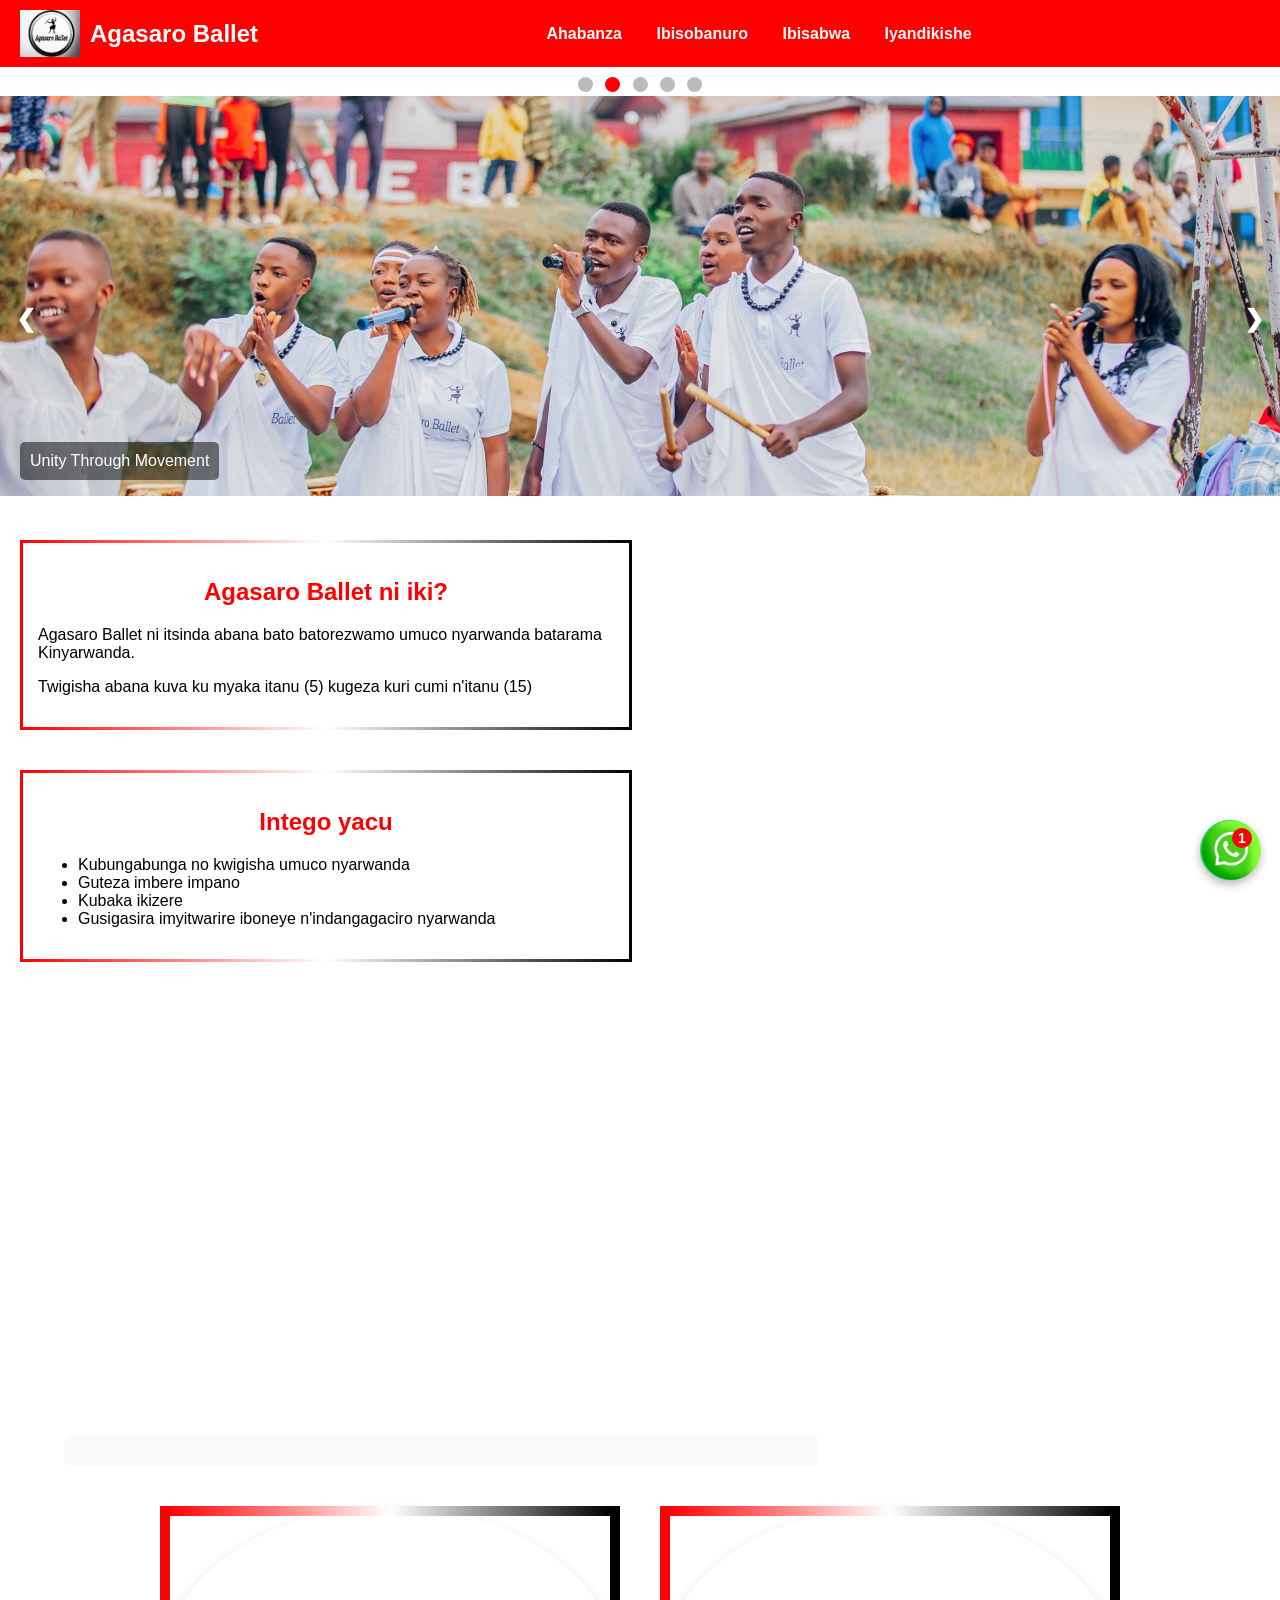
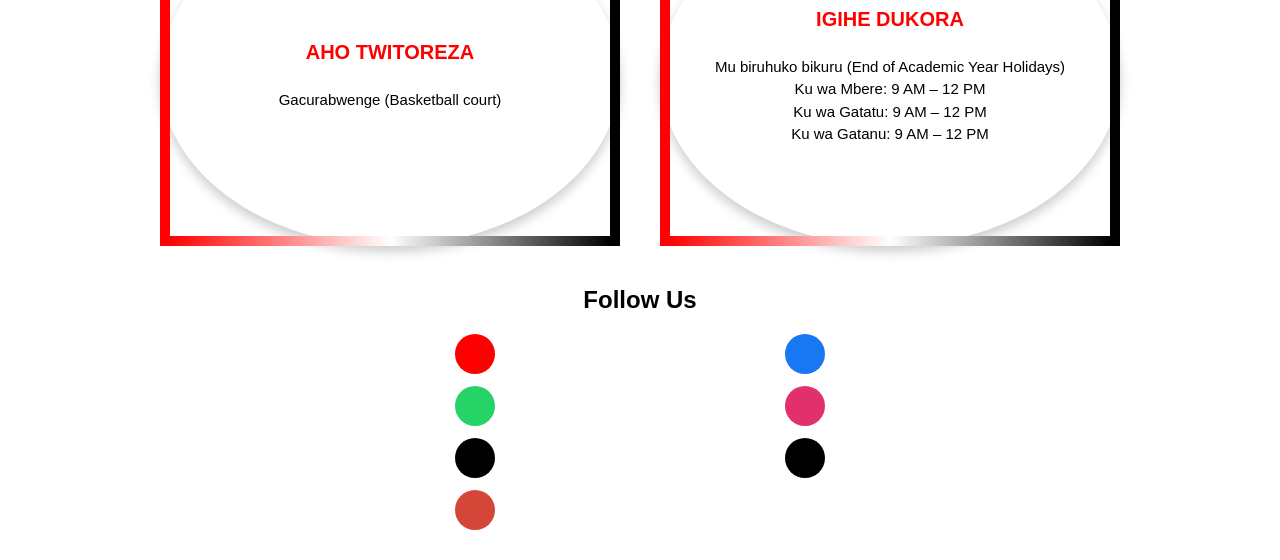
==== index.html @ f687e21c "Add files via upload" ====
<!DOCTYPE html>
<html lang="en">
<head>
  <meta charset="UTF-8">
  <title>Agasaro Ballet</title>
  <link rel="stylesheet" href="style-home.css">
  <script src="script.js" defer></script>
</head>
<body>
  <!-- Header -->
  <header>
    <img src="logo.jpg" alt="Agasaro Ballet Logo" class="logo">
    <h1>Agasaro Ballet</h1>
    <nav>
      <a href="index.html">Ahabanza</a>
      <a href="about.html">Ibisobanuro</a>
      <a href="requirements.html">Ibisabwa</a>
      <a href="register.html">Iyandikishe</a>
    </nav>

  </header>

  <!-- Slideshow -->
   <section class="slideshow">
  <!-- Slides here (same as before) -->

  <!-- Next/prev buttons -->
  <a class="prev" onclick="plusSlides(-1)">&#10094;</a>
  <a class="next" onclick="plusSlides(1)">&#10095;</a>

  <!-- Dots -->
  <div class="dots">
    <span class="dot" onclick="currentSlide(1)"></span>
    <span class="dot" onclick="currentSlide(2)"></span>
    <span class="dot" onclick="currentSlide(3)"></span>
    <span class="dot" onclick="currentSlide(4)"></span>
    <span class="dot" onclick="currentSlide(5)"></span>
  </div>
    <div class="slide fade">
      <img src="slide1.jpg" alt="Dance 1">
      <div class="text">Traditional Rwandan Dance</div>
    </div>
    <div class="slide fade">
      <img src="slide2.jpg" alt="Dance 2">
      <div class="text">Unity Through Movement</div>
    </div>
    <div class="slide fade">
      <img src="slide3.jpg" alt="Dance 3">
      <div class="text">Cultural Preservation</div>
    </div>
    <div class="slide fade">
      <img src="slide4.jpg" alt="Dance 4">
      <div class="text">Joyful Performances</div>
    </div>
    <div class="slide fade">
      <img src="slide5.jpg" alt="Dance 5">
      <div class="text">Agasaro Ballet Spirit</div>
    </div>
  </section>

  <!-- Description -->
  <section class="description">
    <h2>Agasaro Ballet ni iki?</h2>
    <p>Agasaro Ballet ni itsinda abana bato batorezwamo umuco nyarwanda batarama Kinyarwanda.</p>
    <p>Twigisha abana kuva ku myaka itanu (5) kugeza kuri cumi n'itanu (15)</p>
  </section>

  <!-- Mission -->
  <section class="mission">
    <h2>Intego yacu</h2>
    <ul>
      <li>Kubungabunga no kwigisha umuco nyarwanda</li>
      <li>Guteza imbere impano</li>
      <li>Kubaka ikizere</li>
      <li>Gusigasira imyitwarire iboneye n'indangagaciro nyarwanda</li>
    </ul>
  </section>
  <!-- Calendar Section -->
<div class="calendar">
  <iframe src="https://calendar.google.com/calendar/embed?src=agasaroballet2023@gmail.com&ctz=Africa%2FKigali"
          style="border:0" width="1200" height="400" frameborder="0" scrolling="no"></iframe>
</div>
<div class="page-container">
  <div class="slideshow">
    <!-- Slideshow content here -->
  </div>

  <div class="content-grid">
    <div class="text-boxes">
      <!-- Your two text boxes here -->
    </div>
    <div class="calendar">
      <!-- Calendar code here -->
    </div>
  </div>
</div>

 <section class="work">
  <div class="work-circle">
    <h2>Aho twitoreza</h2>
    <p>Gacurabwenge (Basketball court)</p>
  </div>

  <div class="work-circle">
    <h2>Igihe dukora</h2>
    <p>Mu biruhuko bikuru (End of Academic Year Holidays)<br>Ku wa Mbere: 9 AM – 12 PM<br>Ku wa Gatatu: 9 AM – 12 PM<br>Ku wa Gatanu: 9 AM – 12 PM</p>
  </div>
</section>
<!-- Bottom Center Social Media -->
<section class="social">
  <h2>Follow Us</h2>
  <div class="social-icons">
    <ul>
      <li><a href="https://www.youtube.com/@Agasaroballetgicumbi" target="_blank" class="icon youtube" title="Visit our YouTube channel"></a></li>
      <li><a href="https://www.facebook.com/share/19UuoQFjLX/"_blank" class="icon facebook" title="Visit our Facebook page"></a></li>
      <li><a href="https://wa.me/250784015547" target="_blank" class="icon whatsapp" title="Chat with us on WhatsApp"></a></li>
      <li><a href="https://www.instagram.com/p/DbY6efEiJM9/?igsh=MTg2djE5MTY1MWVnNw==" target="_blank" class="icon instagram" title="See our Instagram posts"></a></li>
      <li><a href="https://www.tiktok.com/@agasaro.ballet2?_r=1&_t=ZS-98RfRoWocnX" target="_blank" class="icon tiktok" title="Follow us on TikTok"></a></li>
      <li><a href="https://x.com/i/status/1876487972151001334" target="_blank" class="icon x" title="Follow us on X"></a></li>
      <!-- Email opens popup -->
      <li><a href="#" class="icon email" id="emailIcon" title="Send us an Email"></a></li>
    </ul>
  </div>
</section>

<!-- Email Popup Form -->
<div id="emailPopup" class="popup">
  <div class="popup-content">
    <span class="close-btn" id="closePopup">&times;</span>
    <h2>Contact Us</h2>
    <form id="contactForm">
      <label for="name">Your Name:</label>
      <input type="text" id="name" name="name" required>

      <label for="email">Your Email:</label>
      <input type="email" id="email" name="email" required>

      <label for="message">Message:</label>
      <textarea id="message" name="message" rows="4" required></textarea>

      <button type="submit">Send Message</button>
    </form>
  </div>
</div>

<script>
  // Open popup
  document.getElementById("emailIcon").addEventListener("click", function(e){
    e.preventDefault();
    document.getElementById("emailPopup").style.display = "block";
  });

  // Close popup
  document.getElementById("closePopup").addEventListener("click", function(){
    document.getElementById("emailPopup").style.display = "none";
  });

  // Close when clicking outside
  window.addEventListener("click", function(e){
    if(e.target == document.getElementById("emailPopup")){
      document.getElementById("emailPopup").style.display = "none";
    }
  });

  // Handle form submission
  document.getElementById("contactForm").addEventListener("submit", function(e){
    e.preventDefault();

    const name = document.getElementById("name").value;
    const email = document.getElementById("email").value;
    const message = document.getElementById("message").value;

    // Send to Google Apps Script Web App
    fetch("https://script.google.com/macros/s/AKfycbx-ej-bBxf6UEAWkW0zlvQ5H4AW6vyvWhR-fKOH6NuklZ02hHB83ifVnCuT39_sxBa8oA/exec", {
      method: "POST",
      body: JSON.stringify({ name, email, message })
    })
    .then(res => res.text())
    .then(data => {
      alert("Thank you! Your message has been sent.");
      document.getElementById("emailPopup").style.display = "none";
    })
    .catch(err => alert("Error sending message: " + err));
  });
</script>

 <a href="https://wa.me/250784015547" class="whatsapp-bubble">
  <img src="whatsapp.png" alt="WhatsApp" class="whatsapp-icon">
  <span class="badge">1</span>
</a>

  </div>
</body>
</html>
---- style-home.css ----
/* General body style */
body {
  font-family: 'Comic Sans MS', cursive, sans-serif;
  background: #fff;
  color: #000;
  margin: 0;
  padding: 0;
}

/* Header */
header {
  display: flex;
  align-items: center;
  justify-content: space-between;
  background: red;
  padding: 10px 20px;
  color: white;
}
header .logo {
  width: 60px; /* normal logo size */
  height: auto;
  margin-right: 10px;
}
header h1 {
  font-size: 24px;
  margin: 0;
  display: inline-block;
}
nav {
  flex: 1;
  text-align: center;
}
nav a {
  margin: 0 15px;
  color: white;
  text-decoration: none;
  font-weight: bold;
}
nav a:hover {
  color: black;
  background: white;
  padding: 5px 10px;
  border-radius: 5px;
}

/* Slideshow */
.slideshow {
  position: relative;
  max-width: 100%;
  margin: auto;
}
.slide {
  display: none;
}
.slide img {
  width: 100%;
  height: 400px;
  object-fit: cover;
}
.text {
  position: absolute;
  bottom: 20px;
  left: 20px;
  color: white;
  background: rgba(0,0,0,0.5);
  padding: 10px;
  border-radius: 5px;
}

/* Navigation arrows */
.prev, .next {
  cursor: pointer;
  position: absolute;
  top: 50%;
  padding: 16px;
  color: white;
  font-weight: bold;
  font-size: 24px;
  transition: 0.3s;
  user-select: none;
}
.next { right: 0; }
.prev:hover, .next:hover { background-color: rgba(0,0,0,0.6); }

/* Dots under images */
.dots {
  text-align: center;
  margin-top: 10px;
}
.dot {
  cursor: pointer;
  height: 15px;
  width: 15px;
  margin: 0 4px;
  background-color: #bbb;
  border-radius: 50%;
  display: inline-block;
}
.active, .dot:hover {
  background-color: red;
}

/* About Us & Mission side by side */
.description, .mission {
  width: 45%;
  display: inline-block;
  vertical-align: top;
  margin: 20px;
  padding: 15px;
  border: 3px solid;
  border-image: linear-gradient(to right, red, white, black) 1;
  background: #fff;
}
.description h2, .mission h2 {
  text-align: center;
  color: red;
}

/* Container for both circles */
.work {
  display: flex;
  justify-content: center;
  gap: 40px;
  margin: 40px 0;
  flex-wrap: wrap; /* allows stacking on smaller screens */
}

/* ✅ Page container */
.page-container {
  width: 90%;
  margin: 0 auto;
}

/* 🎞 Slideshow styling */
.slideshow {
  width: 100%;
  margin-bottom: 20px;
}

/* 📐 Grid layout for text + calendar */
.content-grid {
  display: grid;
  grid-template-columns: 2fr 1fr; /* text wider, calendar narrower */
  gap: 20px;
  align-items: stretch;           /* equal height columns */
}

/* 📝 Text boxes */
.text-boxes {
  background: #f9f9f9;
  padding: 15px;
  border-radius: 8px; /* optional rounded corners */
}

/* 📅 Calendar */
.calendar {
  background: #fff;
  padding: 15px;
  justify-self: right;   /* aligns to right edge */
  min-height: 100%;    /* stretches to match text-boxes height */
  border-radius: 8px;  /* optional rounded corners */
}

/* 📱 Responsive tweak for mobile */
@media (max-width: 768px) {
  .content-grid {
    grid-template-columns: 1fr; /* single column */
  }

  .calendar {
    justify-self: center; /* center below text */
    margin-top: 20px;
    min-height: auto;     /* reset height for mobile */
  }
}



/* Circle design for Working Places and Working Hours */
.work-circle {
  width: 400px;
  height: 280px;
  border: 10px solid;
  border-image: linear-gradient(to right, red, white, black) 1;
  border-radius: 50%; /* makes it circular */
  display: flex;
  flex-direction: column;
  align-items: center;
  justify-content: center;
  text-align: center;
  background: #fff;
  box-shadow: 0 6px 12px rgba(0,0,0,0.2);
  padding: 20px;
}

.work-circle h2 {
  color: red;
  font-size: 20px;
  margin-bottom: 10px;
  text-transform: uppercase;
}

.work-circle p {
  font-size: 15px;
  font-weight: 500;
  color: #000;
  line-height: 1.5;
}

/* Responsive design */
@media (max-width: 768px) {
  .work {
    flex-direction: column;
    align-items: center;
  }
  .work-circle {
    margin-bottom: 20px;
  }
}


/* WhatsApp & AI Assistant bubbles bottom-right */
/* WhatsApp Bubble */
.whatsapp-bubble {
  position: fixed;
  bottom: 20px;
  right: 20px; /* bottom-right corner */
  width: 60px;
  height: 60px;
  background: #25D366; /* WhatsApp green */
  border-radius: 50%;
  display: flex;
  align-items: center;
  justify-content: center;
  box-shadow: 0 4px 10px rgba(0,0,0,0.3);
  text-decoration: none;
  z-index: 999;
}

/* WhatsApp Icon */
.whatsapp-icon {
  width: 85px;
  height: 85px;
}

/* Notification Badge */
.badge {
  position: absolute;
  top: 8px;
  right: 8px;
  background: red;
  color: white;
  font-size: 14px;
  font-weight: bold;
  border-radius: 50%;
  width: 20px;
  height: 20px;
  display: flex;
  align-items: center;
  justify-content: center;
}
#chat-bubble {
  background: black;
  color: white;
  padding: 15px;
  margin-bottom: 70px; /* stacked above WhatsApp */
}
#chat-widget {
  display: none;
  position: fixed;
  bottom: 100px;
  right: 20px;
  width: 300px;
  background: white;
  border: 2px solid red;
  border-radius: 10px;
}

/* Responsive Design */
@media (max-width: 768px) {
  header {
    flex-direction: column;
    text-align: center;
  }
  nav {
    margin-top: 10px;
  }
  .description, .mission, .work div {
    width: 90%;
    display: block;
    margin: 10px auto;
  }
  .work {
    flex-direction: column;
    align-items: center;
  }
  .slide img {
    height: 250px;
  }
  .social {
    flex-direction: column;
    align-items: center;
  }
}
/* Social section sits below Working Places + Working Hours */
.social {
  position: relative;   /* no longer fixed */
  margin: 30px auto;    /* spacing below other sections */
  text-align: center;
  width: 50%;          /* half width, centered content */
  background: none;     /* no background block */
  border: none;         /* no borders */
  box-shadow: none;     /* no shadow */
}

/* Two-column layout for icons */
.social-icons ul {
  list-style: none;
  margin: 0;
  padding: 0;
  display: grid;
  grid-template-columns: repeat(2, 1fr); /* 2 columns */
  gap: 12px 20px;
  justify-items: center;
}

.social-icons li {
  display: flex;
  justify-content: center;
}

/* Social media icons */
.icon {
  width: 40px;
  height: 40px;
  border-radius: 50%;
  display: inline-block;
  background-size: 60%;
  background-position: center;
  background-repeat: no-repeat;
  transition: transform 0.3s, box-shadow 0.3s;
  position: relative;
}

/* Platform logos */
.icon.youtube { background-color: #FF0000; background-image: url('images/youtube.png'); }
.icon.facebook { background-color: #1877F2; background-image: url('images/facebook.png'); }
.icon.whatsapp { background-color: #25D366; background-image: url('images/whatsapp.png'); }
.icon.instagram { background-color: #E1306C; background-image: url('images/instagram.png'); }
.icon.tiktok { background-color: #000000; background-image: url('images/tiktok.png'); }
.icon.x { background-color: #000000; background-image: url('images/x.png'); }
.icon.email { background-color: #D44638; background-image: url('images/email.png'); }

/* Hover effect */
.icon:hover {
  transform: scale(1.2);
  box-shadow: 0 4px 10px rgba(0,0,0,0.3);
}

/* Tooltip styling */
.icon[title]:hover::after {
  content: attr(title);
  position: absolute;
  bottom: 120%;
  left: 50%;
  transform: translateX(-50%);
  background: #333;
  color: #fff;
  padding: 6px 10px;
  border-radius: 6px;
  font-size: 12px;
  white-space: nowrap;
  box-shadow: 0 2px 6px rgba(0,0,0,0.3);
}

/* Popup background */
.popup {
  display: none; /* hidden by default */
  position: fixed;
  z-index: 2000;
  left: 0;
  top: 0;
  width: 100%;
  height: 100%;
  overflow: auto;
  background: rgba(0,0,0,0.6);
}

/* Popup content box */
.popup-content {
  background: #fff;
  margin: 10% auto;
  padding: 20px;
  border-radius: 12px;
  width: 90%;
  max-width: 400px;
  box-shadow: 0 6px 12px rgba(0,0,0,0.3);
  text-align: left;
}

/* Close button */
.close-btn {
  float: right;
  font-size: 24px;
  cursor: pointer;
  color: #333;
}
.close-btn:hover {
  color: red;
}

/* Form styling */
#contactForm label {
  display: block;
  margin-top: 12px;
  font-weight: 500;
}
#contactForm input, #contactForm textarea {
  width: 100%;
  padding: 8px;
  margin-top: 6px;
  border: 2px solid #ccc;
  border-radius: 8px;
  font-size: 14px;
}
#contactForm input:focus, #contactForm textarea:focus {
  border-color: red;
  outline: none;
  box-shadow: 0 0 6px rgba(255,0,0,0.4);
}
#contactForm button {
  margin-top: 15px;
  background: green;
  color: white;
  padding: 10px;
  border: none;
  border-radius: 8px;
  font-size: 16px;
  cursor: pointer;
}
#contactForm button:hover {
  background: darkgreen;
}
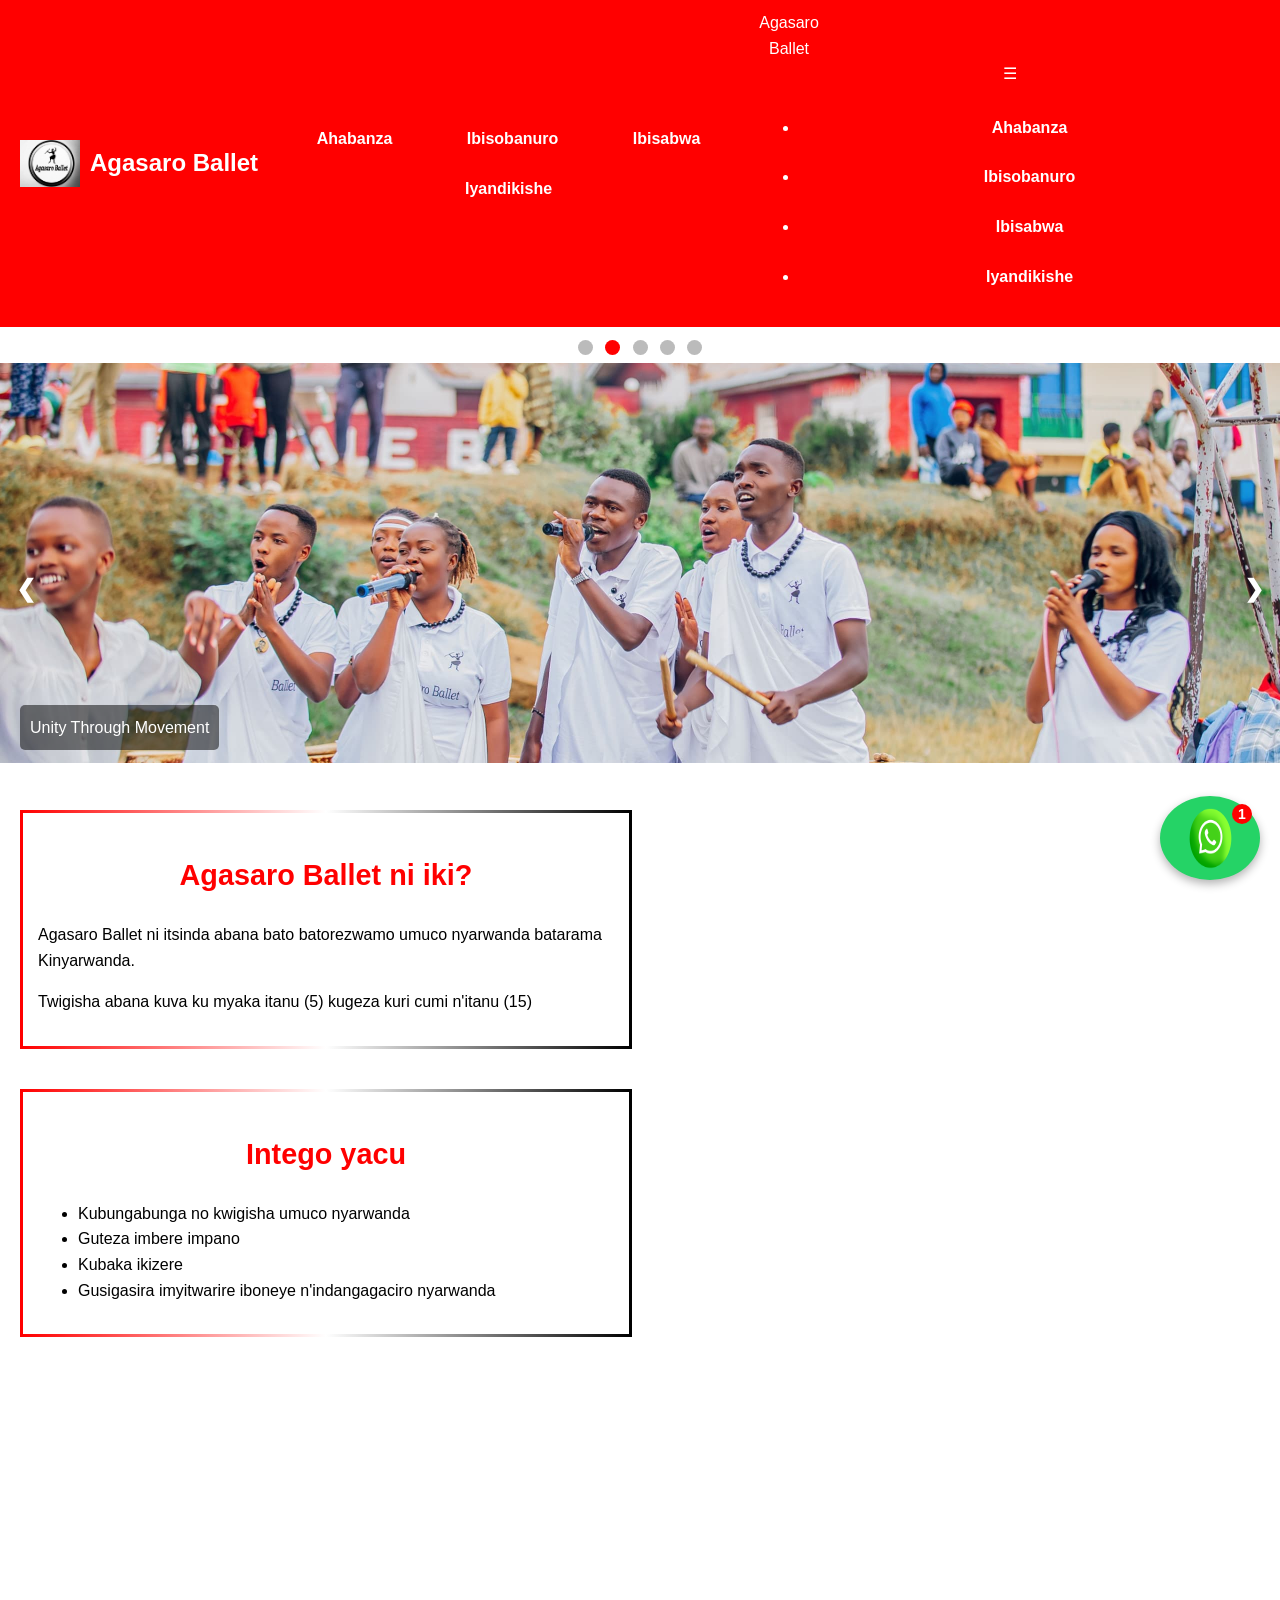
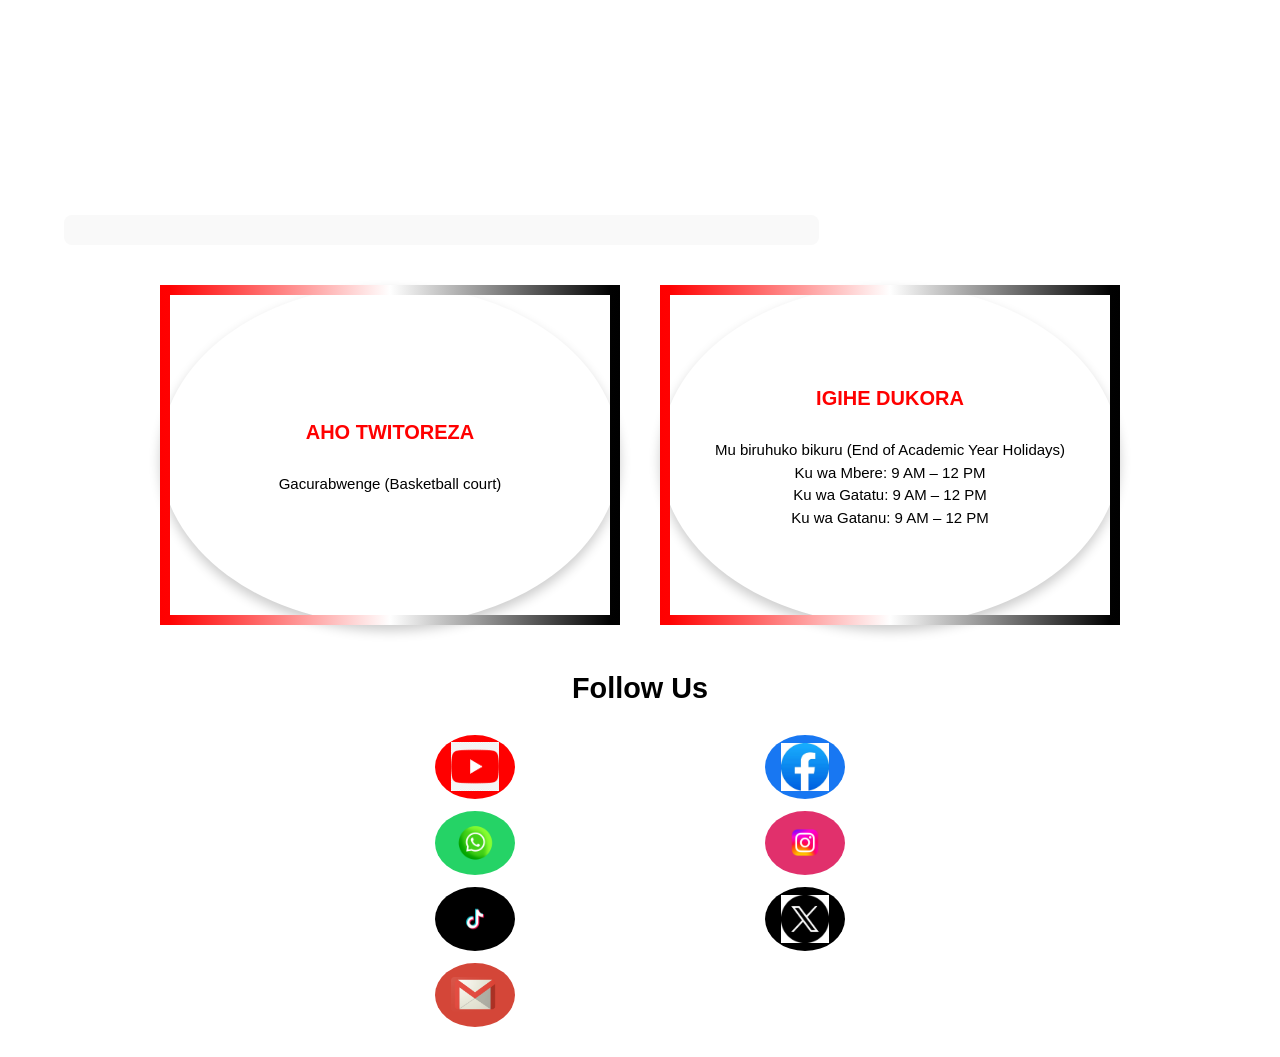
==== commit fe6069f4: "Update index.html" ====
--- a/index.html
+++ b/index.html
@@ -1,6 +1,8 @@
 <!DOCTYPE html>
 <html lang="en">
 <head>
+  <!-- Add this inside your <head> -->
+<meta name="viewport" content="width=device-width, initial-scale=1">
   <meta charset="UTF-8">
   <title>Agasaro Ballet</title>
   <link rel="stylesheet" href="style-home.css">
@@ -17,7 +19,16 @@
       <a href="requirements.html">Ibisabwa</a>
       <a href="register.html">Iyandikishe</a>
     </nav>
-
+<nav>
+    <div class="logo">Agasaro Ballet</div>
+    <div class="menu-toggle">&#9776;</div> <!-- hamburger icon -->
+    <ul class="nav-links">
+      <li><a href="index.html">Ahabanza</a></li>
+      <li><a href="about.html">Ibisobanuro</a></li>
+      <li><a href="requirements.html">Ibisabwa</a></li>
+      <li><a href="register.html">Iyandikishe</a></li>
+    </ul>
+  </nav>
   </header>
 
   <!-- Slideshow -->
@@ -191,4 +202,4 @@
 
   </div>
 </body>
-</html>+</html>
--- a/style-home.css
+++ b/style-home.css
@@ -6,6 +6,57 @@
   margin: 0;
   padding: 0;
 }
+/* Base styles for desktop/laptop */
+body {
+  font-size: 16px;   /* 1rem = 16px */
+  line-height: 1.6;
+  margin: 0;
+  padding: 0;
+}
+
+h1 { font-size: 2.2rem; }
+h2 { font-size: 1.8rem; }
+h3 { font-size: 1.4rem; }
+p  { font-size: 1rem; }
+
+/* Make containers fluid */
+.container {
+  width: 90%;       /* flexible width */
+  margin: auto;
+}
+
+/* Images scale to screen */
+img {
+  max-width: 100%;
+  height: auto;
+}
+
+/* Buttons/links touch-friendly */
+button, a {
+  padding: 12px 20px;
+  font-size: 1rem;
+  display: inline-block;
+}
+
+/* 📱 On small screens, adjust fonts & layout */
+@media (max-width: 600px) {
+  body { font-size: 18px; }   /* bump up base size */
+  h1 { font-size: 2.6rem; }
+  h2 { font-size: 2.2rem; }
+  h3 { font-size: 1.6rem; }
+  p  { font-size: 1.1rem; }
+
+  .container {
+    width: 95%;   /* more breathing room */
+  }
+
+  nav ul {
+    flex-direction: column;   /* stack menu vertically */
+    text-align: center;
+  }
+}
+
+
 
 /* Header */
 header {
@@ -343,13 +394,13 @@
 }
 
 /* Platform logos */
-.icon.youtube { background-color: #FF0000; background-image: url('images/youtube.png'); }
-.icon.facebook { background-color: #1877F2; background-image: url('images/facebook.png'); }
-.icon.whatsapp { background-color: #25D366; background-image: url('images/whatsapp.png'); }
-.icon.instagram { background-color: #E1306C; background-image: url('images/instagram.png'); }
-.icon.tiktok { background-color: #000000; background-image: url('images/tiktok.png'); }
-.icon.x { background-color: #000000; background-image: url('images/x.png'); }
-.icon.email { background-color: #D44638; background-image: url('images/email.png'); }
+.icon.youtube { background-color: #FF0000; background-image: url('youtube.png'); }
+.icon.facebook { background-color: #1877F2; background-image: url('facebook.png'); }
+.icon.whatsapp { background-color: #25D366; background-image: url('whatsapp.png'); }
+.icon.instagram { background-color: #E1306C; background-image: url('instagram.png'); }
+.icon.tiktok { background-color: #000000; background-image: url('tiktok.png'); }
+.icon.x { background-color: #000000; background-image: url('x.png'); }
+.icon.email { background-color: #D44638; background-image: url('email.png'); }
 
 /* Hover effect */
 .icon:hover {
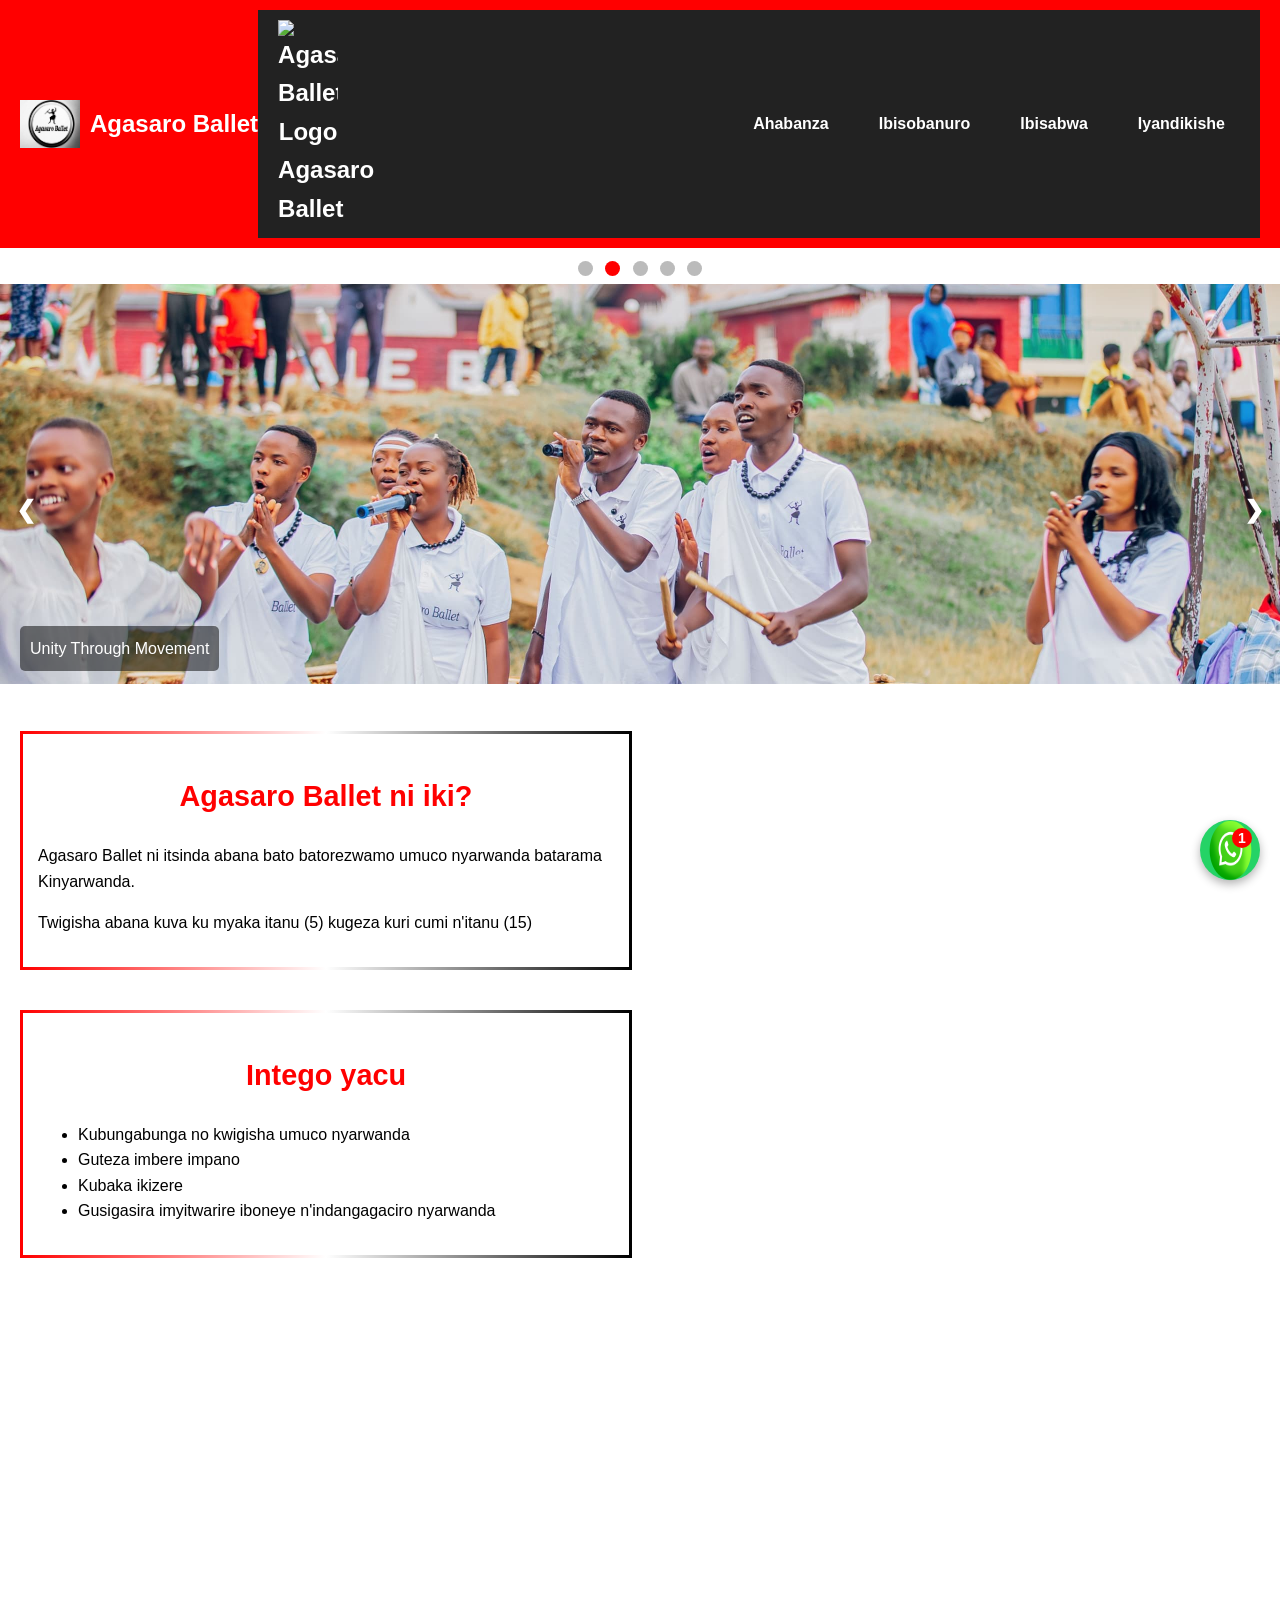
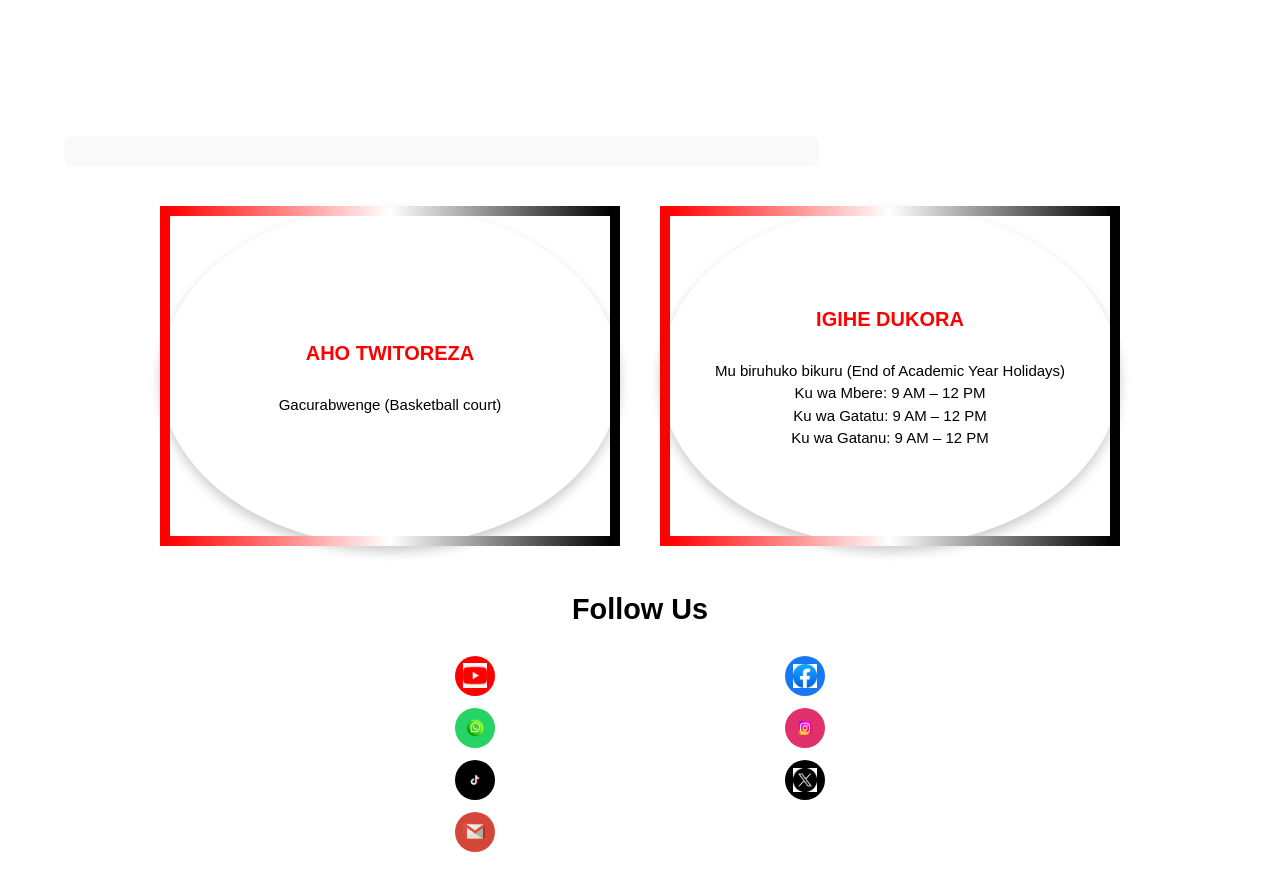
==== commit 8b0228b6: "Update index.html" ====
--- a/index.html
+++ b/index.html
@@ -14,21 +14,19 @@
     <img src="logo.jpg" alt="Agasaro Ballet Logo" class="logo">
     <h1>Agasaro Ballet</h1>
     <nav>
-      <a href="index.html">Ahabanza</a>
-      <a href="about.html">Ibisobanuro</a>
-      <a href="requirements.html">Ibisabwa</a>
-      <a href="register.html">Iyandikishe</a>
-    </nav>
-<nav>
-    <div class="logo">Agasaro Ballet</div>
-    <div class="menu-toggle">&#9776;</div> <!-- hamburger icon -->
-    <ul class="nav-links">
-      <li><a href="index.html">Ahabanza</a></li>
-      <li><a href="about.html">Ibisobanuro</a></li>
-      <li><a href="requirements.html">Ibisabwa</a></li>
-      <li><a href="register.html">Iyandikishe</a></li>
-    </ul>
-  </nav>
+  <div class="logo">
+    <img src="logo.png" alt="Agasaro Ballet Logo"> Agasaro Ballet
+  </div>
+  <div class="menu-toggle">&#9776;</div> <!-- hamburger icon -->
+  <ul class="nav-links">
+    <li><a href="index.html">Ahabanza</a></li>
+    <li><a href="about.html">Ibisobanuro</a></li>
+    <li><a href="requirements.html">Ibisabwa</a></li>
+    <li><a href="register.html">Iyandikishe</a></li>
+  </ul>
+</nav>
+
+
   </header>
 
   <!-- Slideshow -->
--- a/style-home.css
+++ b/style-home.css
@@ -6,12 +6,13 @@
   margin: 0;
   padding: 0;
 }
-/* Base styles for desktop/laptop */
+/* Base styles */
 body {
-  font-size: 16px;   /* 1rem = 16px */
+  font-size: 16px;
   line-height: 1.6;
   margin: 0;
   padding: 0;
+  font-family: Arial, sans-serif;
 }
 
 h1 { font-size: 2.2rem; }
@@ -19,42 +20,101 @@
 h3 { font-size: 1.4rem; }
 p  { font-size: 1rem; }
 
-/* Make containers fluid */
 .container {
-  width: 90%;       /* flexible width */
+  width: 90%;
   margin: auto;
 }
 
-/* Images scale to screen */
 img {
   max-width: 100%;
   height: auto;
 }
 
-/* Buttons/links touch-friendly */
-button, a {
-  padding: 12px 20px;
-  font-size: 1rem;
-  display: inline-block;
-}
-
-/* 📱 On small screens, adjust fonts & layout */
+/* Navigation */
+nav {
+  display: flex;
+  justify-content: space-between;
+  align-items: center;
+  background: #222;
+  color: #fff;
+  padding: 10px 20px;
+  position: relative;
+}
+
+nav .logo {
+  font-size: 1.5rem;
+  font-weight: bold;
+}
+
+.nav-links {
+  list-style: none;
+  display: flex;
+  gap: 20px;
+}
+
+.nav-links li a {
+  color: #fff;
+  text-decoration: none;
+}
+
+.menu-toggle {
+  display: none;
+  font-size: 2rem;
+  cursor: pointer;
+}
+
+/* 📱 Small phones (≤600px) */
 @media (max-width: 600px) {
-  body { font-size: 18px; }   /* bump up base size */
+  body { font-size: 18px; }
   h1 { font-size: 2.6rem; }
   h2 { font-size: 2.2rem; }
   h3 { font-size: 1.6rem; }
   p  { font-size: 1.1rem; }
 
-  .container {
-    width: 95%;   /* more breathing room */
-  }
-
-  nav ul {
-    flex-direction: column;   /* stack menu vertically */
-    text-align: center;
-  }
-}
+  .container { width: 95%; }
+}
+
+/* 📱 Larger phones & tablets (≤768px) */
+@media (max-width: 768px) {
+  .menu-toggle {
+    display: block; /* show hamburger */
+  }
+
+  .nav-links {
+    display: none;
+    flex-direction: column;
+    background: #333;
+    position: absolute;
+    top: 60px;
+    right: 0;
+    width: 200px;
+    padding: 20px;
+    border-radius: 8px;
+    transform: translateX(100%);
+    transition: transform 0.3s ease-in-out;
+  }
+
+  .nav-links.active {
+    display: flex;
+    transform: translateX(0); /* slide in */
+  }
+
+  .nav-links li {
+    margin: 10px 0;
+  }
+}
+
+/* 📱 Tablets (≤1024px) */
+@media (max-width: 1024px) {
+  body { font-size: 16px; }
+  h1 { font-size: 2.3rem; }
+  h2 { font-size: 1.9rem; }
+  h3 { font-size: 1.4rem; }
+  p  { font-size: 1rem; }
+
+  .container { width: 90%; }
+}
+
 
 
 
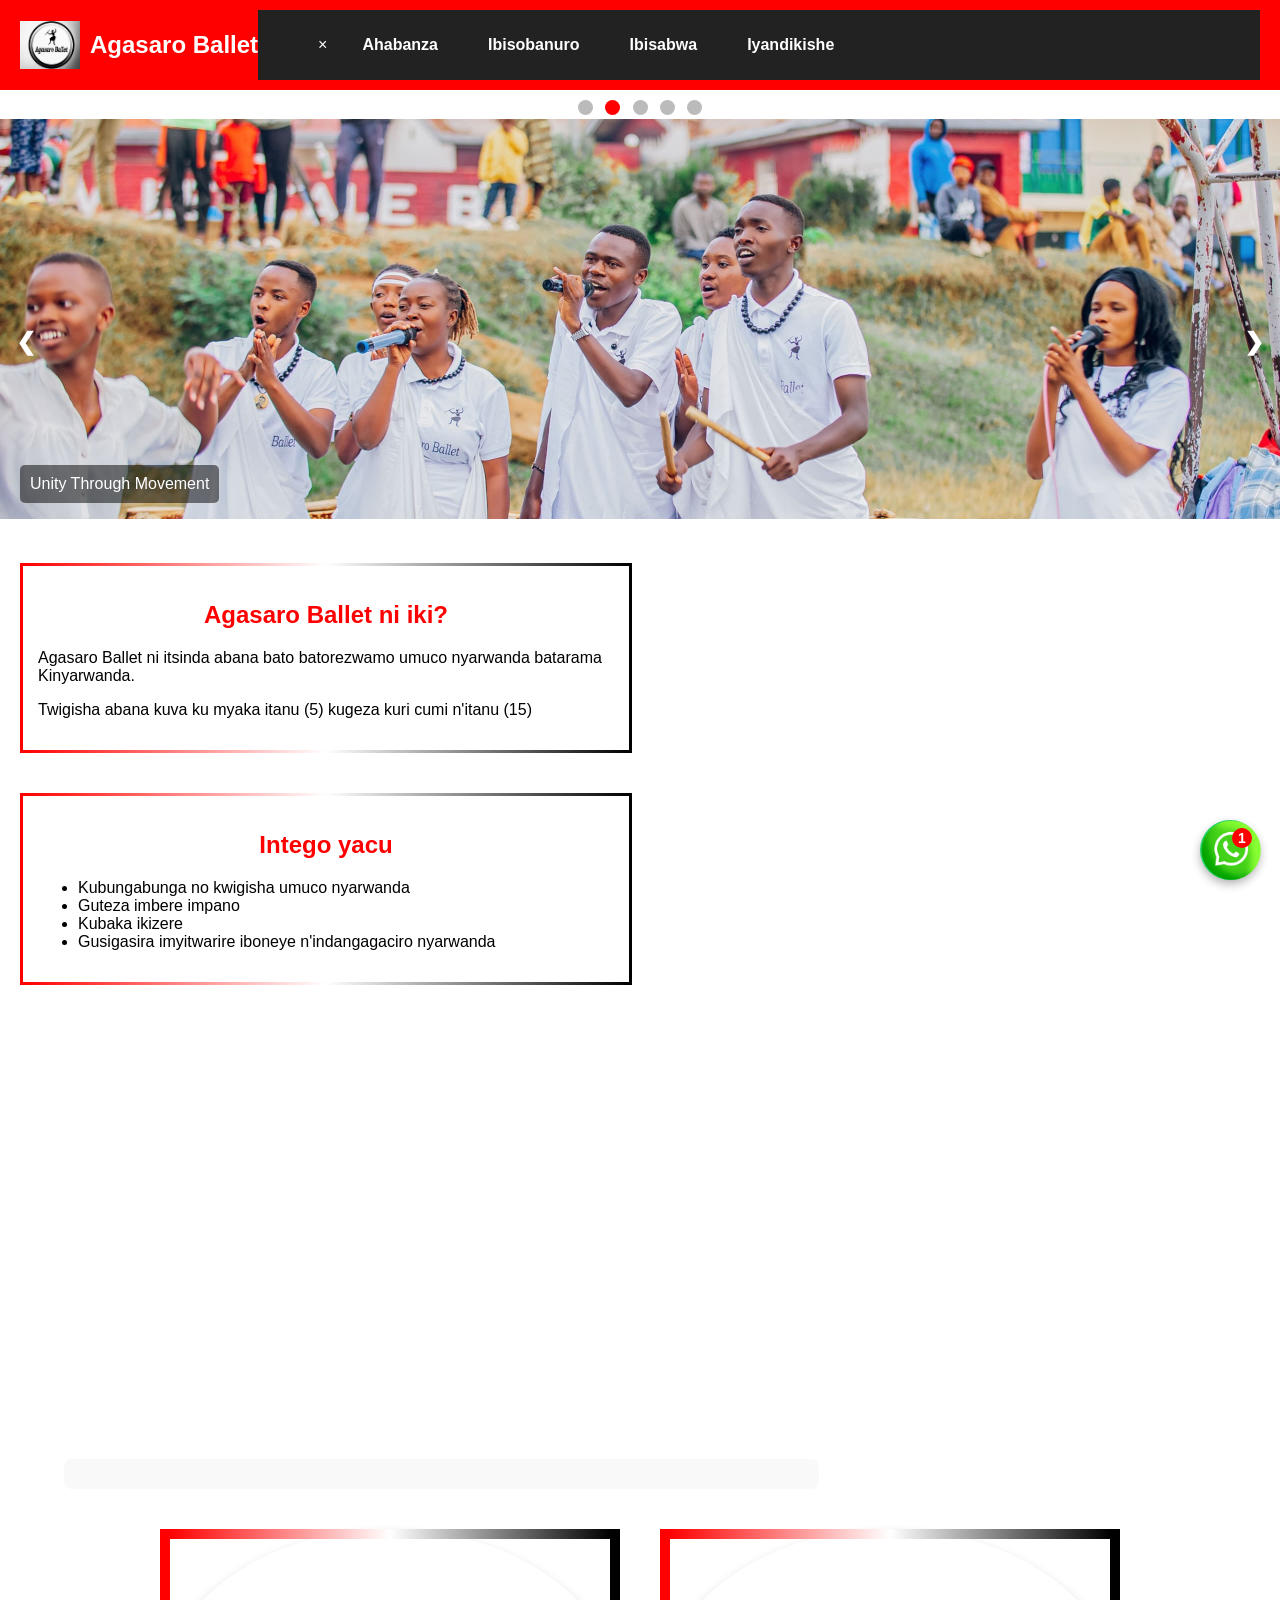
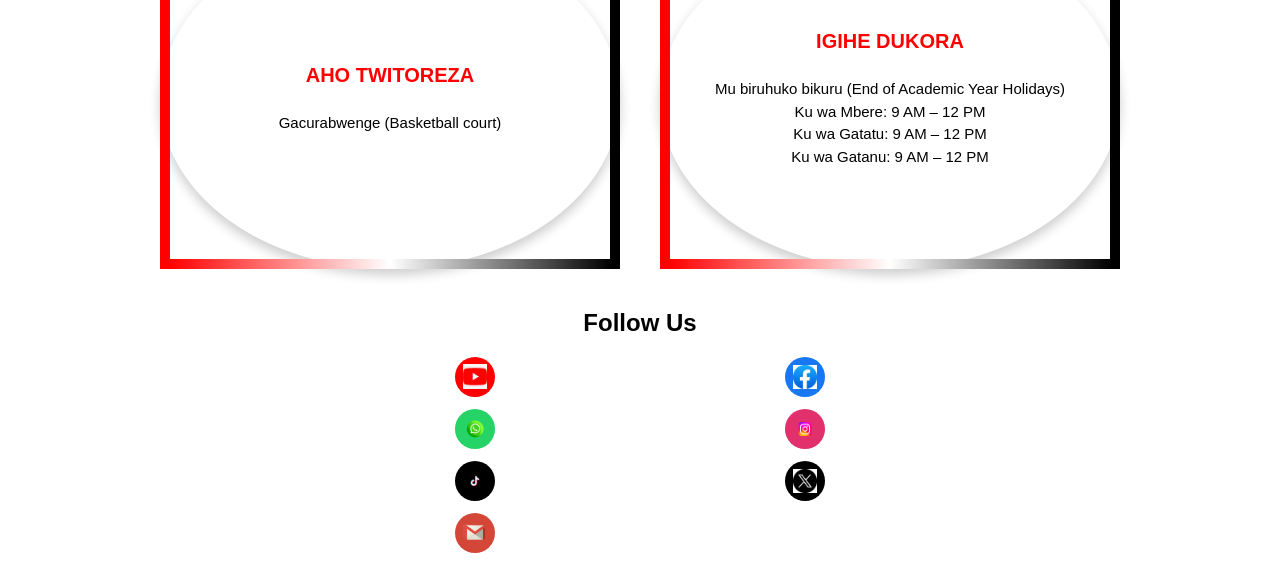
==== commit 4383efb8: "Update index.html" ====
--- a/index.html
+++ b/index.html
@@ -13,20 +13,16 @@
   <header>
     <img src="logo.jpg" alt="Agasaro Ballet Logo" class="logo">
     <h1>Agasaro Ballet</h1>
-    <nav>
-  <div class="logo">
-    <img src="logo.png" alt="Agasaro Ballet Logo"> Agasaro Ballet
-  </div>
+   <nav>
   <div class="menu-toggle">&#9776;</div> <!-- hamburger icon -->
   <ul class="nav-links">
+    <li><span class="close-menu">&times;</span></li> <!-- close icon -->
     <li><a href="index.html">Ahabanza</a></li>
     <li><a href="about.html">Ibisobanuro</a></li>
     <li><a href="requirements.html">Ibisabwa</a></li>
     <li><a href="register.html">Iyandikishe</a></li>
   </ul>
 </nav>
-
-
   </header>
 
   <!-- Slideshow -->
--- a/style-home.css
+++ b/style-home.css
@@ -6,39 +6,14 @@
   margin: 0;
   padding: 0;
 }
-/* Base styles */
-body {
-  font-size: 16px;
-  line-height: 1.6;
-  margin: 0;
-  padding: 0;
-  font-family: Arial, sans-serif;
-}
-
-h1 { font-size: 2.2rem; }
-h2 { font-size: 1.8rem; }
-h3 { font-size: 1.4rem; }
-p  { font-size: 1rem; }
-
-.container {
-  width: 90%;
-  margin: auto;
-}
-
-img {
-  max-width: 100%;
-  height: auto;
-}
-
-/* Navigation */
+/* ✅ Base navigation styles (desktop/laptop) */
 nav {
   display: flex;
   justify-content: space-between;
   align-items: center;
-  background: #222;
+  background: #222;   /* adjust to your theme */
   color: #fff;
   padding: 10px 20px;
-  position: relative;
 }
 
 nav .logo {
@@ -58,65 +33,40 @@
 }
 
 .menu-toggle {
-  display: none;
+  display: none; /* hidden on desktop */
   font-size: 2rem;
   cursor: pointer;
 }
 
-/* 📱 Small phones (≤600px) */
-@media (max-width: 600px) {
-  body { font-size: 18px; }
-  h1 { font-size: 2.6rem; }
-  h2 { font-size: 2.2rem; }
-  h3 { font-size: 1.6rem; }
-  p  { font-size: 1.1rem; }
-
-  .container { width: 95%; }
-}
-
-/* 📱 Larger phones & tablets (≤768px) */
+/* 📱 Mobile & Tablet only (≤768px) */
 @media (max-width: 768px) {
   .menu-toggle {
     display: block; /* show hamburger */
   }
 
   .nav-links {
-    display: none;
-    flex-direction: column;
+    display: none;              /* hide links initially */
+    flex-direction: column;     /* stack vertically */
     background: #333;
     position: absolute;
     top: 60px;
     right: 0;
-    width: 200px;
+    width: 220px;
     padding: 20px;
     border-radius: 8px;
-    transform: translateX(100%);
+    transform: translateX(100%); /* off-screen */
     transition: transform 0.3s ease-in-out;
   }
 
   .nav-links.active {
     display: flex;
-    transform: translateX(0); /* slide in */
+    transform: translateX(0); /* slide in when toggled */
   }
 
   .nav-links li {
     margin: 10px 0;
   }
 }
-
-/* 📱 Tablets (≤1024px) */
-@media (max-width: 1024px) {
-  body { font-size: 16px; }
-  h1 { font-size: 2.3rem; }
-  h2 { font-size: 1.9rem; }
-  h3 { font-size: 1.4rem; }
-  p  { font-size: 1rem; }
-
-  .container { width: 90%; }
-}
-
-
-
 
 /* Header */
 header {
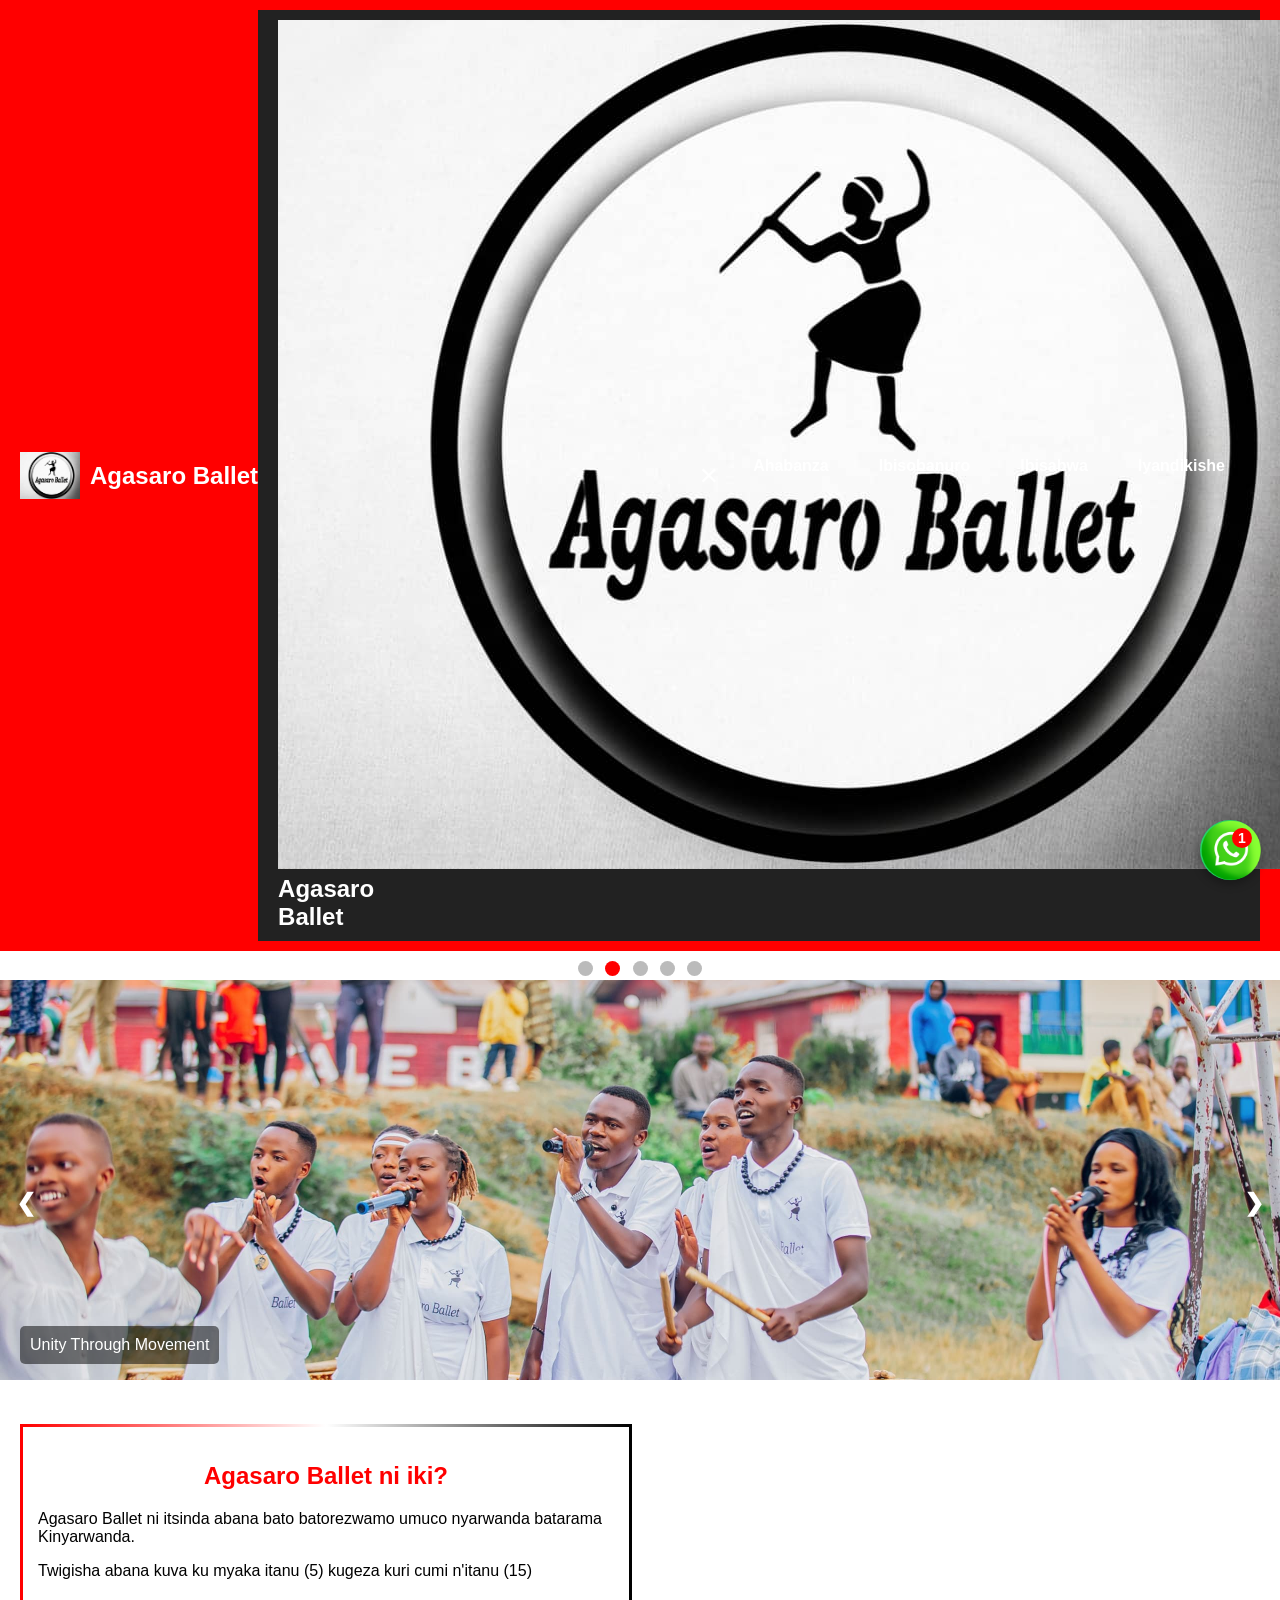
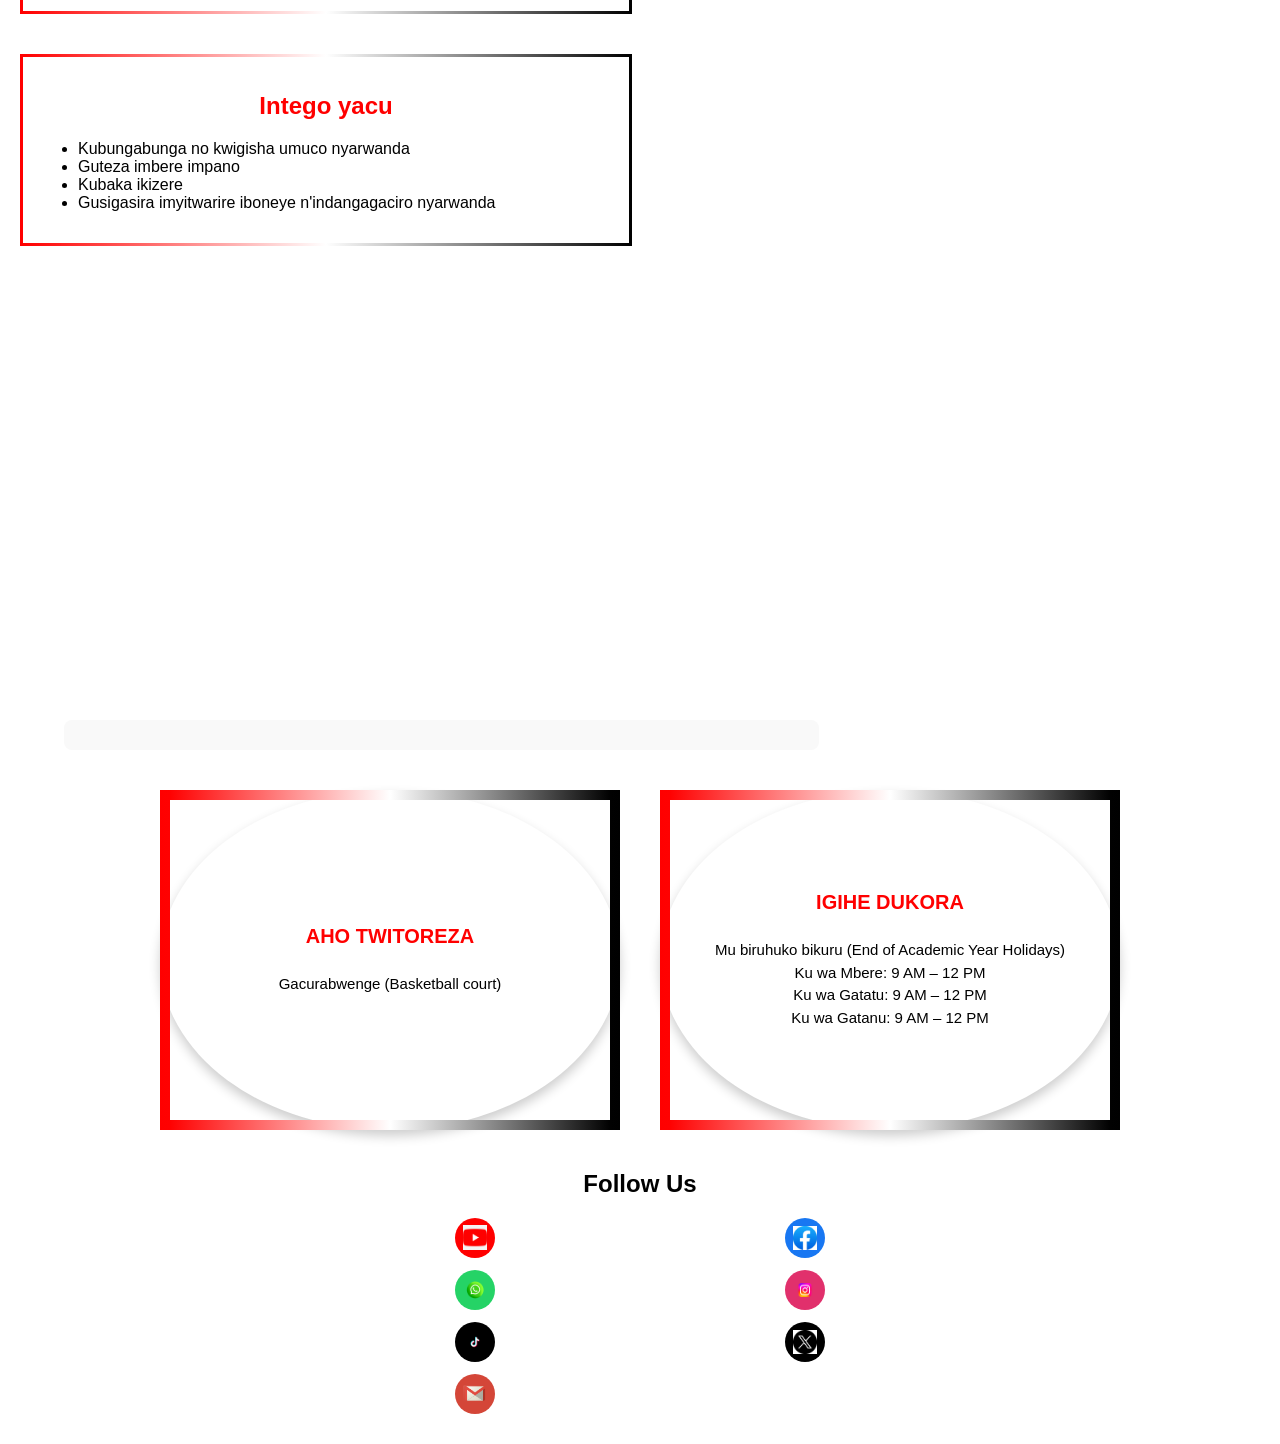
==== commit e94c552c: "Update index.html" ====
--- a/index.html
+++ b/index.html
@@ -14,6 +14,9 @@
     <img src="logo.jpg" alt="Agasaro Ballet Logo" class="logo">
     <h1>Agasaro Ballet</h1>
    <nav>
+      <div class="logo">
+    <img src="logo.jpg" alt="Agasaro Ballet Logo"> Agasaro Ballet
+  </div>
   <div class="menu-toggle">&#9776;</div> <!-- hamburger icon -->
   <ul class="nav-links">
     <li><span class="close-menu">&times;</span></li> <!-- close icon -->
--- a/style-home.css
+++ b/style-home.css
@@ -6,7 +6,7 @@
   margin: 0;
   padding: 0;
 }
-/* ✅ Base navigation styles (desktop/laptop) */
+/* ✅ Desktop/Laptop (default) */
 nav {
   display: flex;
   justify-content: space-between;
@@ -19,6 +19,7 @@
 nav .logo {
   font-size: 1.5rem;
   font-weight: bold;
+  color: #fff;
 }
 
 .nav-links {
@@ -38,7 +39,15 @@
   cursor: pointer;
 }
 
-/* 📱 Mobile & Tablet only (≤768px) */
+/* Close icon inside mobile menu */
+.close-menu {
+  font-size: 2rem;
+  cursor: pointer;
+  color: #fff;
+  align-self: flex-end;
+}
+
+/* 📱 Mobile & Tablet (≤768px) */
 @media (max-width: 768px) {
   .menu-toggle {
     display: block; /* show hamburger */
@@ -67,6 +76,7 @@
     margin: 10px 0;
   }
 }
+
 
 /* Header */
 header {
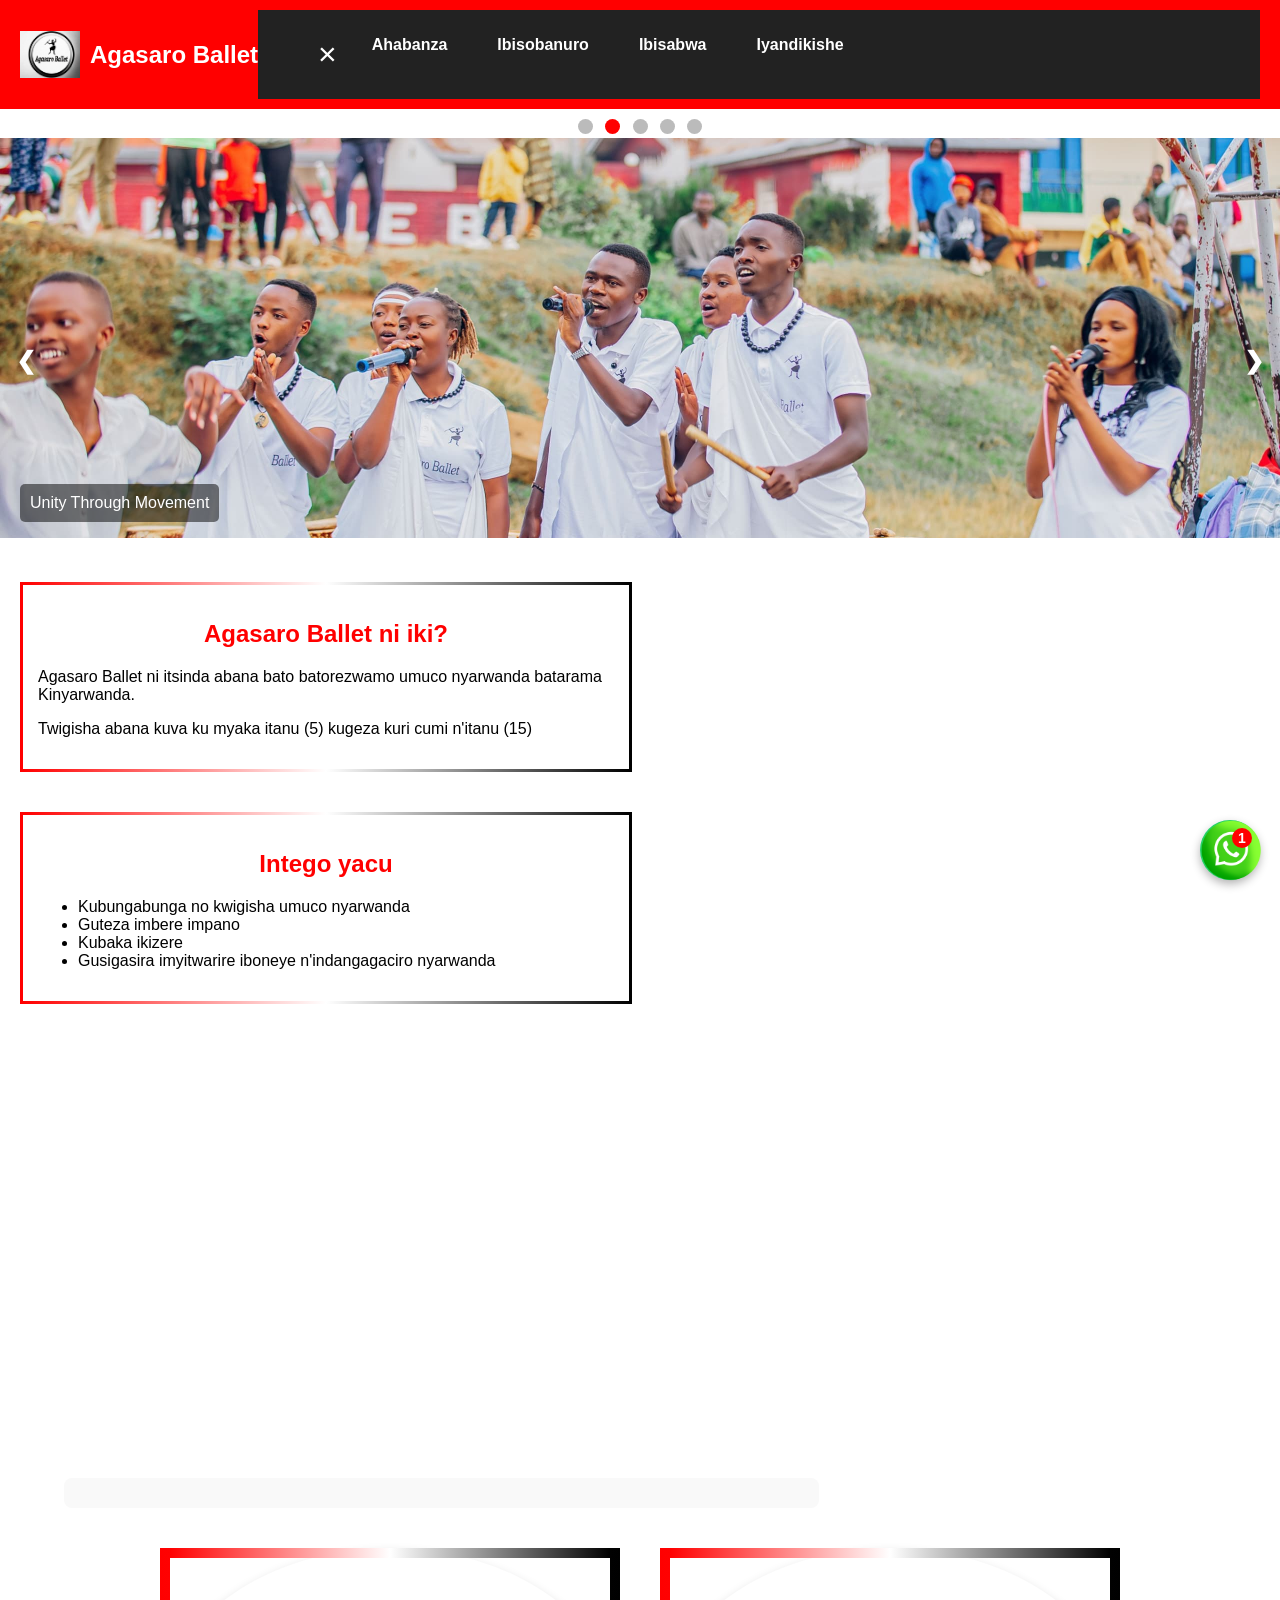
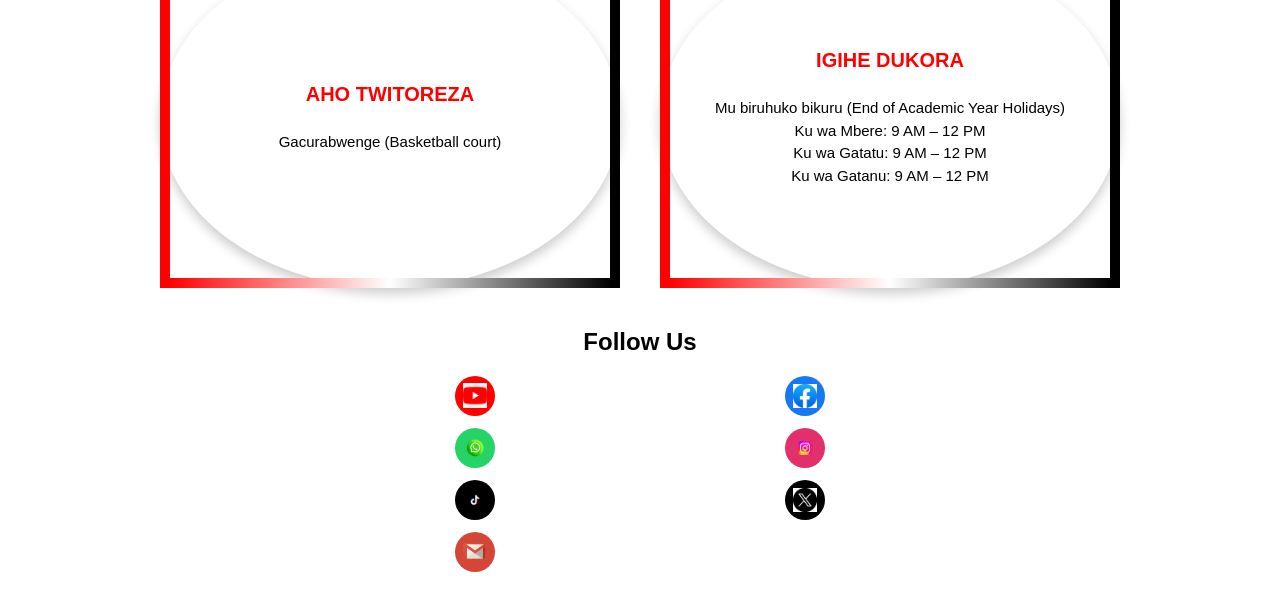
==== commit 6169c859: "Update index.html" ====
--- a/index.html
+++ b/index.html
@@ -14,9 +14,6 @@
     <img src="logo.jpg" alt="Agasaro Ballet Logo" class="logo">
     <h1>Agasaro Ballet</h1>
    <nav>
-      <div class="logo">
-    <img src="logo.jpg" alt="Agasaro Ballet Logo"> Agasaro Ballet
-  </div>
   <div class="menu-toggle">&#9776;</div> <!-- hamburger icon -->
   <ul class="nav-links">
     <li><span class="close-menu">&times;</span></li> <!-- close icon -->
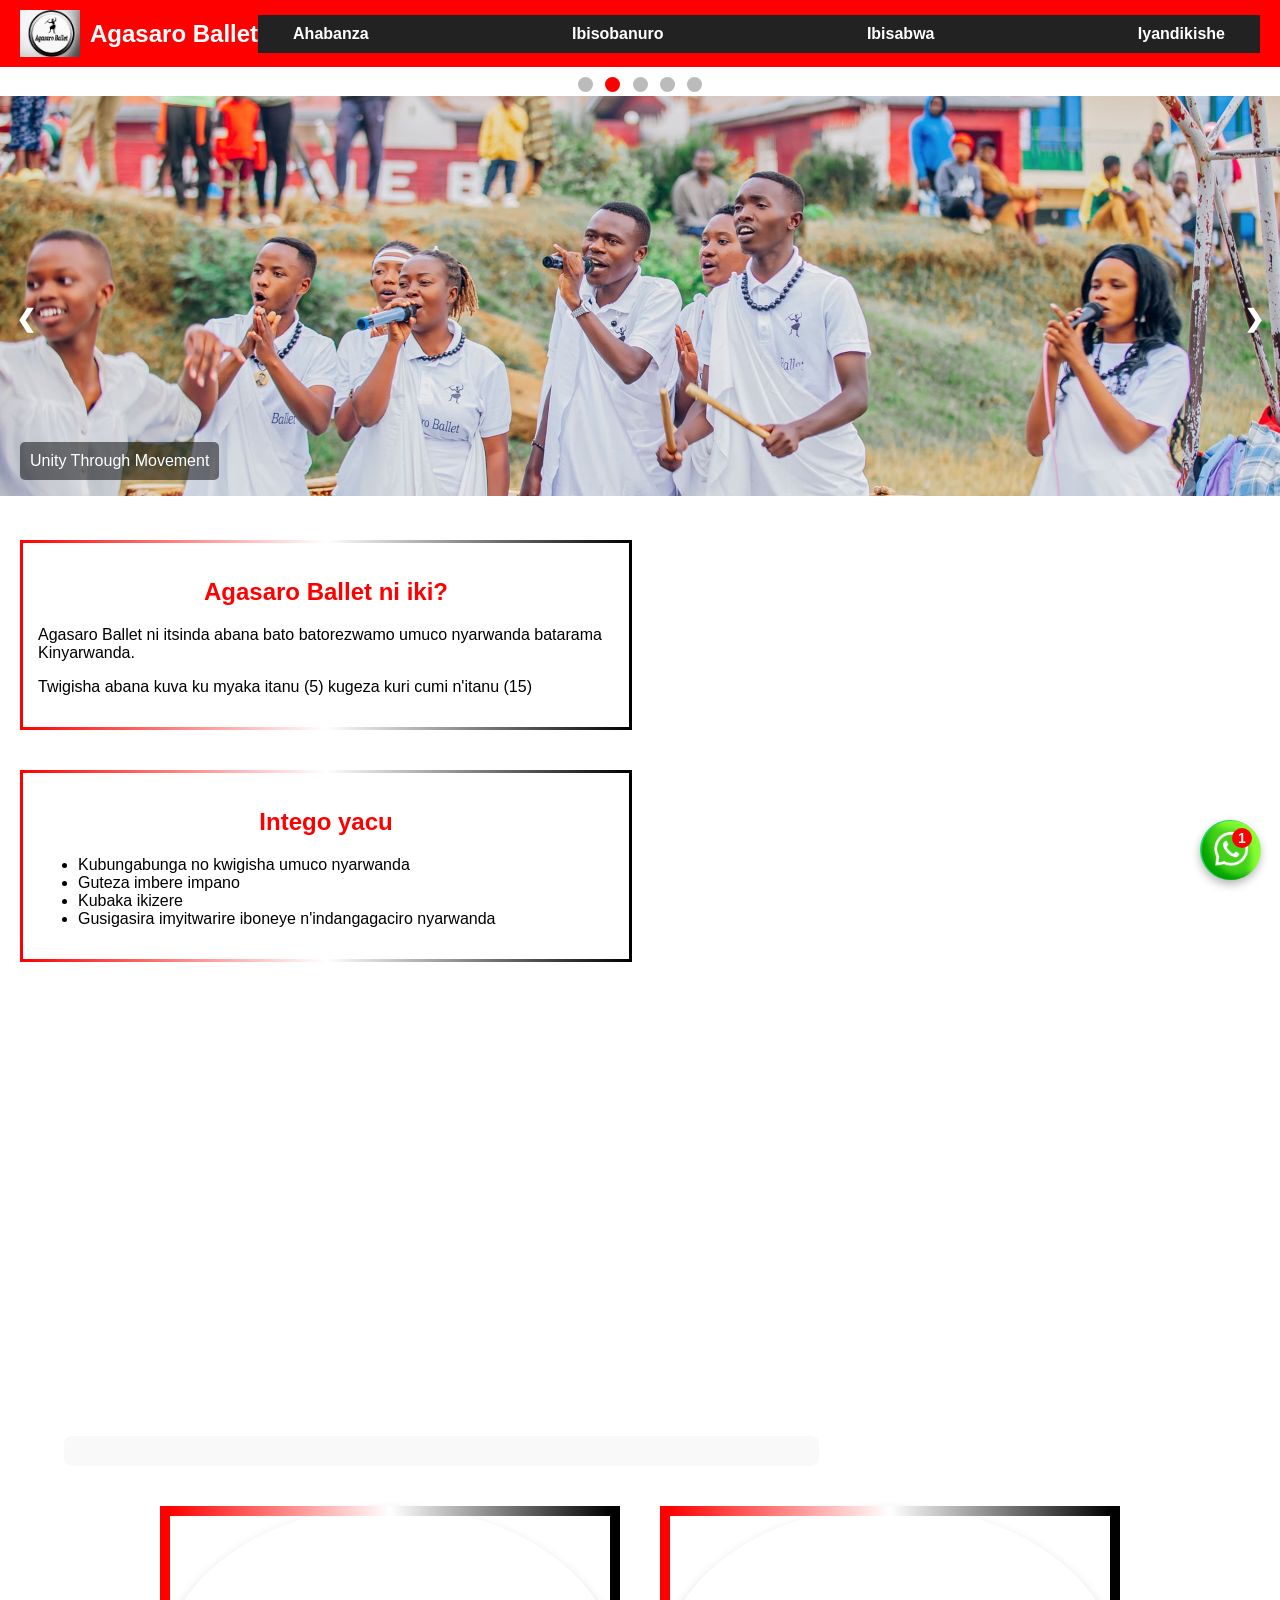
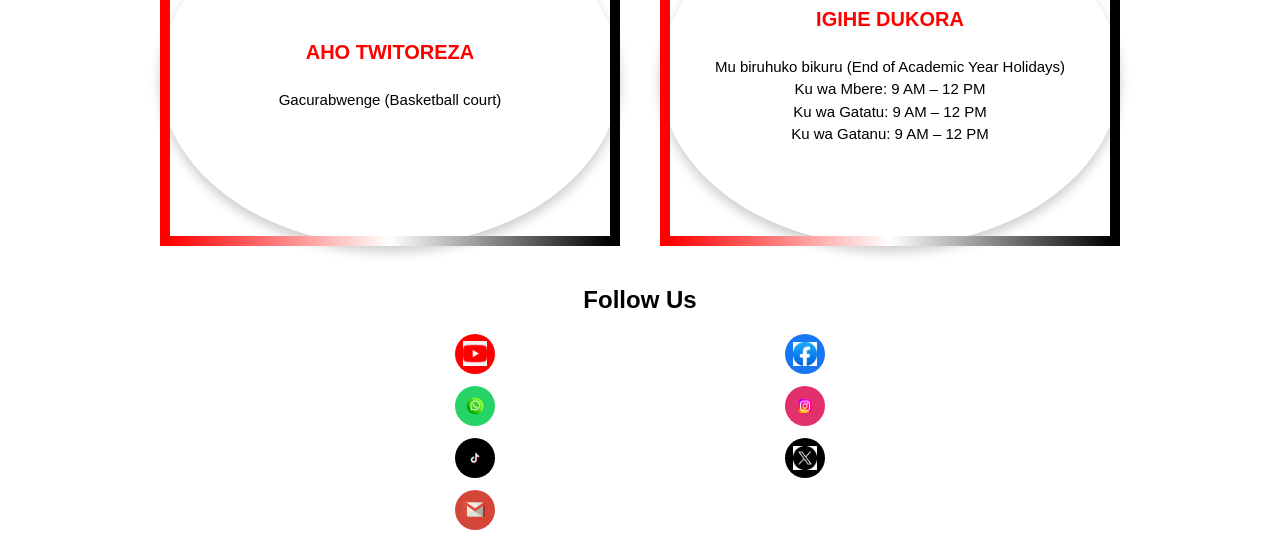
==== commit 52d73ab8: "Update index.html" ====
--- a/index.html
+++ b/index.html
@@ -14,15 +14,11 @@
     <img src="logo.jpg" alt="Agasaro Ballet Logo" class="logo">
     <h1>Agasaro Ballet</h1>
    <nav>
-  <div class="menu-toggle">&#9776;</div> <!-- hamburger icon -->
-  <ul class="nav-links">
-    <li><span class="close-menu">&times;</span></li> <!-- close icon -->
-    <li><a href="index.html">Ahabanza</a></li>
-    <li><a href="about.html">Ibisobanuro</a></li>
-    <li><a href="requirements.html">Ibisabwa</a></li>
-    <li><a href="register.html">Iyandikishe</a></li>
-  </ul>
-</nav>
+      <a href="index.html">Ahabanza</a>
+      <a href="about.html">Ibisobanuro</a>
+      <a href="requirements.html">Ibisabwa</a>
+      <a href="register.html">Iyandikishe</a>
+    </nav>
   </header>
 
   <!-- Slideshow -->
